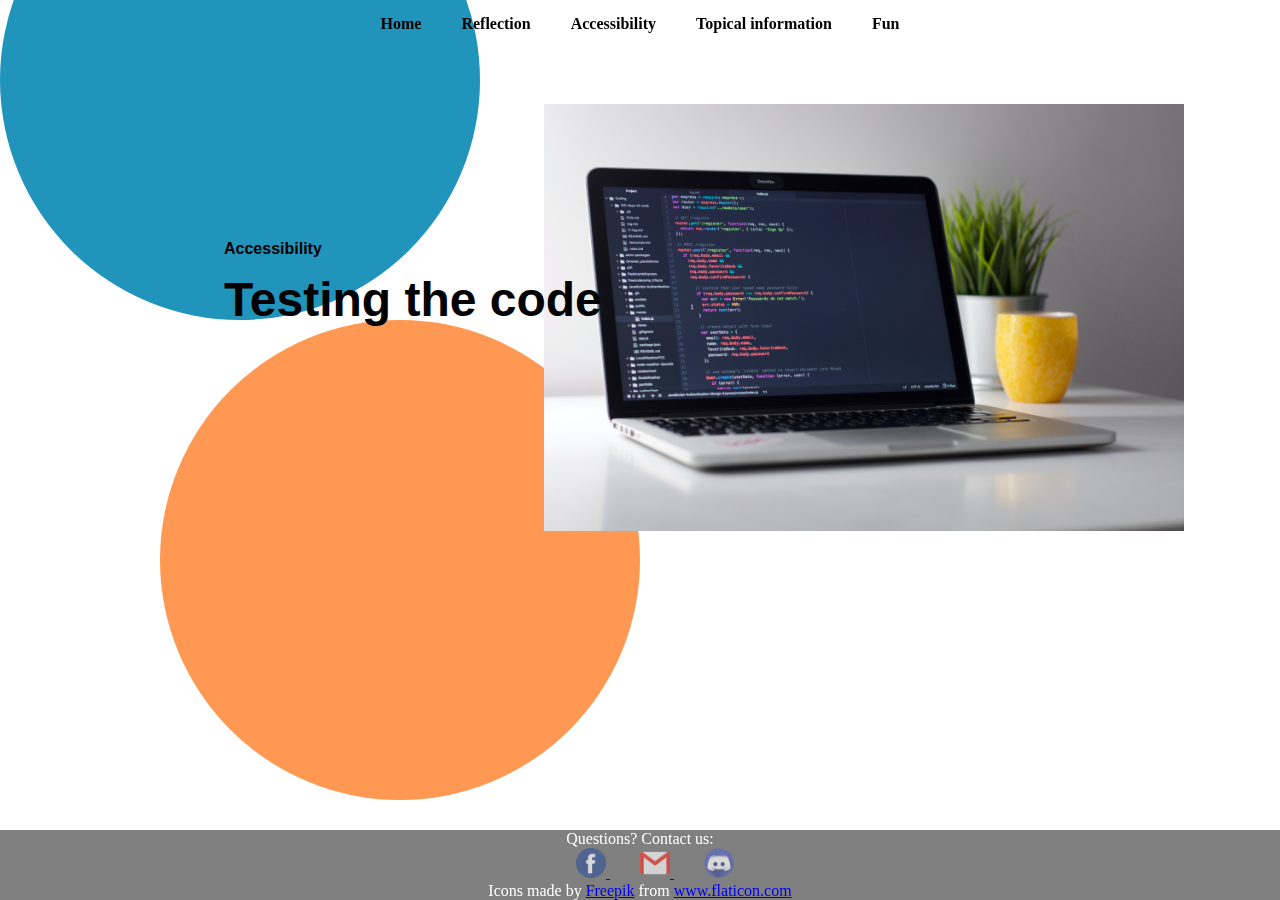
==== accessability.html @ 6f89da98 "first commit" ====
<!DOCTYPE html>
<html lang="en">
<head>
    <meta charset="UTF-8">
    <meta http-equiv="X-UA-Compatible" content="IE=edge">
    <meta name="viewport" content="width=device-width, initial-scale=1.0">
    <title>Accessibility page</title>
    <link rel="stylesheet" href="accessability.css">
</head>
<body>
    <nav class="navbar">
        <ul>
            <li><a href="index.html">Home</a></li>
            <li><a href="reflection.html">Reflection</a></li>
            <li><a href="accessability.html">Accessibility</a></li>
            <li><a href="topical information.html">Topical information</a></li>
            <li><a href="fun.html">Fun</a></li>
        </ul>
    </nav>

    <span class="dot1"></span>
    <span class="dot2"></span>

    <section class="intro">
        <div>
            <img src="code testing.jpg" alt="books">
            <h1>
                Accessibility
            </h1>
            <h2>
                Testing the code
            </h2>
        </div>
    </section>

    <footer>
        <ul class="sosiale">
            <p>Questions? Contact us: </p>
            <li>
                <a href="https://www.facebook.com">
                    <img src="facebook.png" alt="facebook">
                </a>
                <a href="https://www.gmail.com">
                    <img src="gmail.png" alt="mail">
                </a>
                <a href="https://www.discord.com">
                    <img src="discord.png" alt="discord">
                </a>

            <div>Icons made by <a href="https://www.freepik.com" 
                    title="Freepik">Freepik</a> from <a href="https://www.flaticon.com/" 
                    title="Flaticon">www.flaticon.com</a>
            </div>
            </li>
        </ul>
    </footer>

    
</body>
</html>
---- accessability.css ----
*{
    margin: 0%;
    padding: 0%;
    box-sizing: border-box;
}

body{
    display: flex;
    justify-content: center;
    padding-bottom: 5rem;
}

.navbar{
    display: flex;
    position: fixed;
    justify-content: center;
    align-items: center;
    text-align: center;
    z-index: 1;
    font-weight: 900;
}
.navbar ul{
    list-style: none;
    display: flex;
    margin: 15px;
}
.navbar ul li{
    font-family:'Times New Roman', Times, serif;
    font-size: 1rem;
}
.navbar ul li a{
    text-decoration: none;
    color: black;
    padding: 7px 20px;
    transition: .8s;
}
.navbar ul li a:hover{
    background-color: white;
    color: black;
    box-shadow: 2px 2px 10px 5px;
}

.dot1 {
    position: absolute;
    height: 30rem;
    width: 30rem;
    background-color: rgb(33, 148, 187);
    border-radius: 50%;
    margin-left: -50rem;
    margin-top: -10rem;
  }
  .dot2 {
    position: absolute;
    height: 30rem;
    width: 30rem;
    background-color: rgb(255, 152, 83);
    border-radius: 50%;
    margin-left: -30rem;
    margin-top: 20rem;
  }

/* main part */

.intro {
    position: relative;
    text-align: center;
  }

.intro h1{
    font: 1rem sans-serif;
    font-weight: bold;
    position: absolute;
    left: 8rem;
    top: 15rem;
}
.intro h2{
    font: 3rem sans-serif;
    font-weight: bold;
    position: absolute;
    left: 8rem;
    top: 17rem;
    width: 27rem;
    text-align: left;
}

.intro img{
    margin-top: 6.5rem;
    margin-left: 28rem;
    width: 40rem;

}

.sosiale{
    position: fixed;
    width: 100%;
    left: 0;
    bottom: 0;
    background: transparent;
    text-align: center;
    background: rgba(1,1,1,0.5);
    list-style: none;
    color: white;

}
.sosiale img{
    height: 30px;
    margin-left: 30px;
    opacity: 0.7;
}
.sosiale img:hover{
    opacity: 1;
}




/*Tablet*/
@media screen and (min-width: 600px) and (max-width: 960px) {

    .intro img{
        display: none;
    }
    .intro{
        right: 20rem;
    }
}

/*Phone*/
@media screen and (max-width: 600px) {

    .intro img{
        display: none;
    }
    .intro{
        right: 20rem;
    }

}
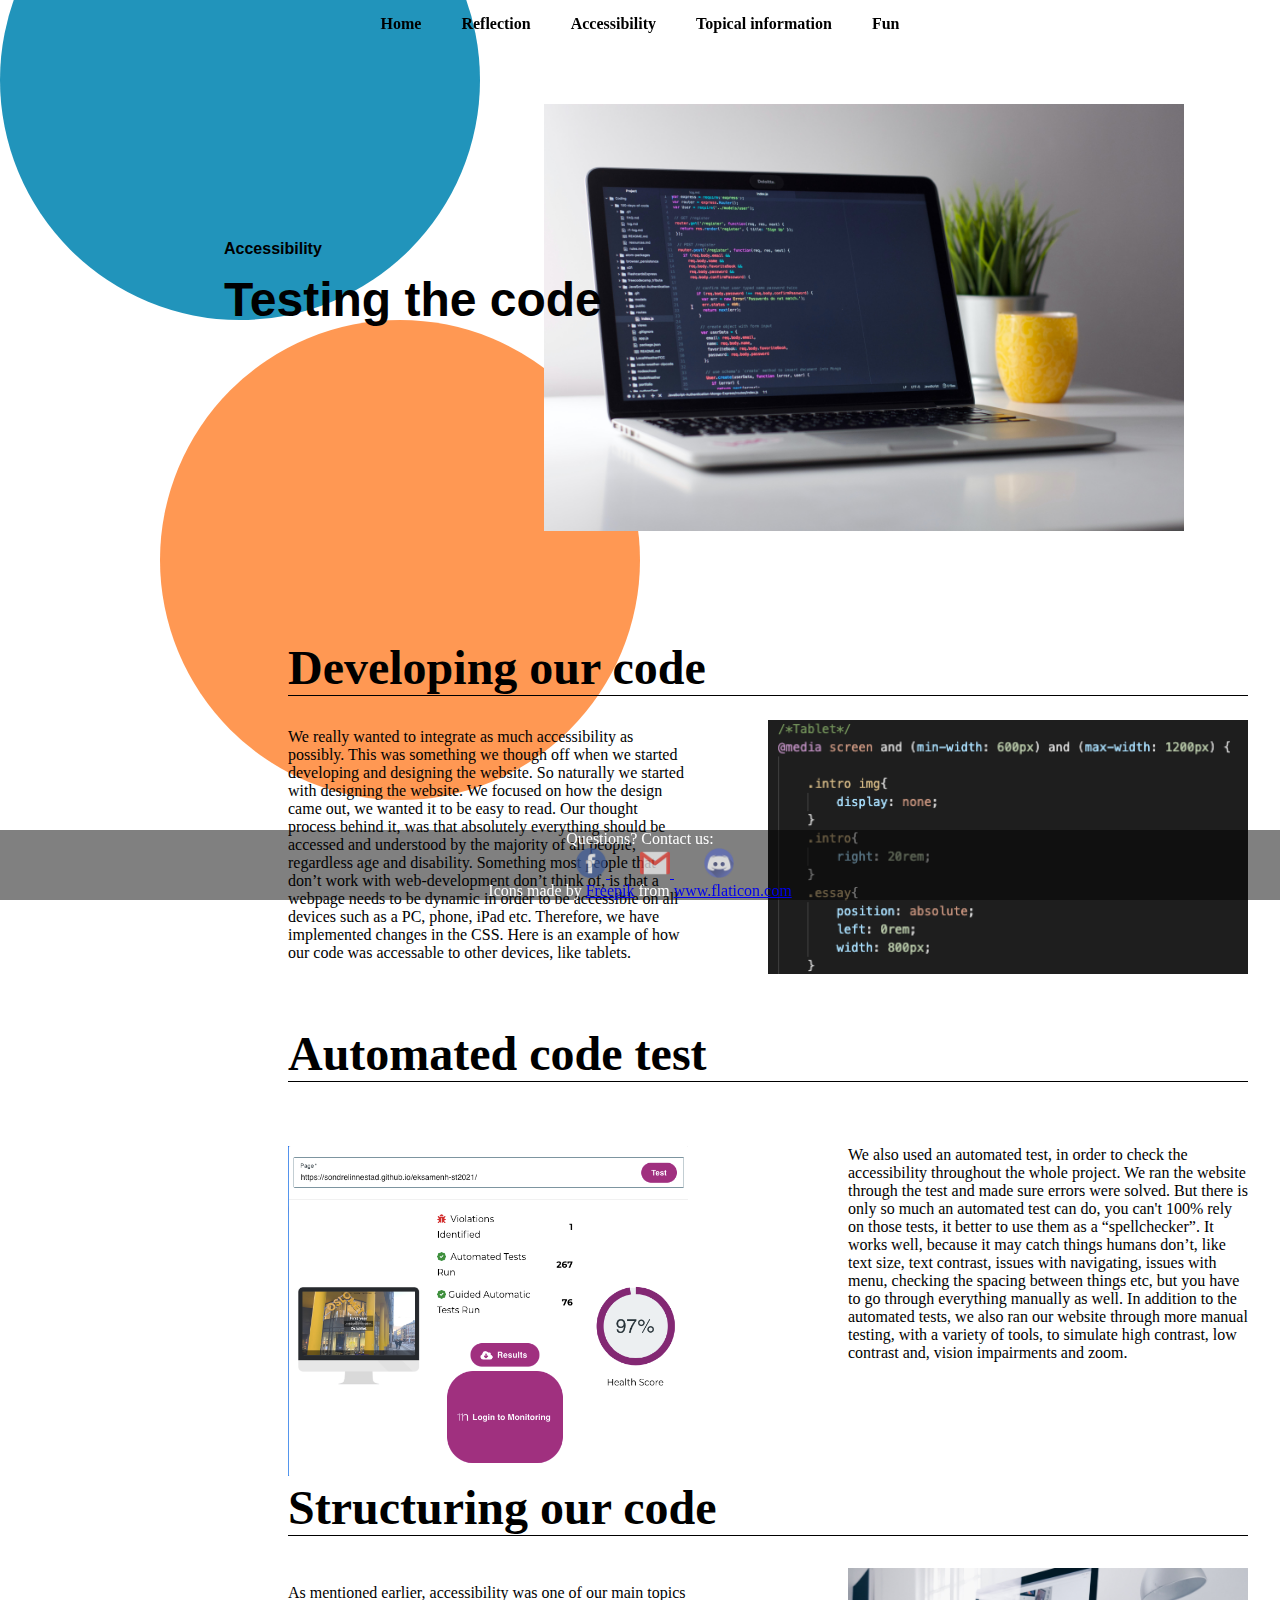
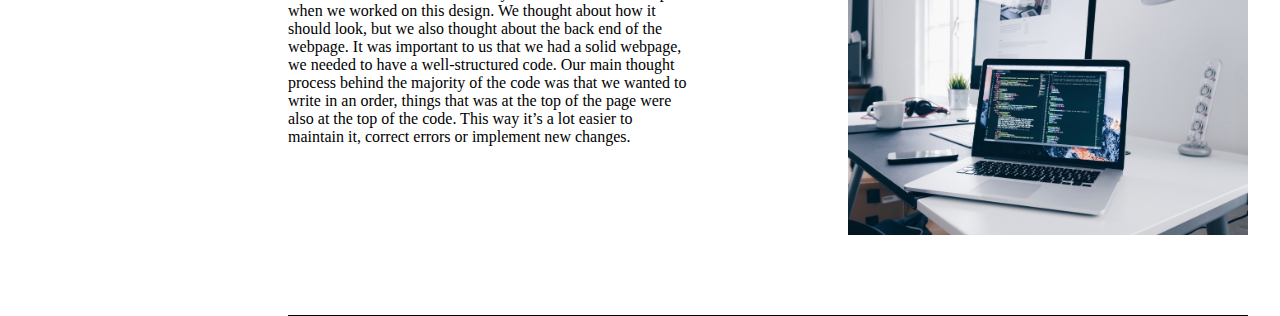
==== commit a1660bfe: "master" ====
--- a/accessability.html
+++ b/accessability.html
@@ -32,7 +32,60 @@
             </h2>
         </div>
     </section>
+    <!-- first paragraph -->
 
+    <section class="essay">
+        <div>
+            <h1 class="heading">
+                Developing our code
+            </h1>
+            <p class="part1">
+                We really wanted to integrate as much accessibility as possibly. This was something we though off when 
+                we started developing and designing the website. So naturally we started with designing the website. We 
+                focused on how the design came out, we wanted it to be easy to read. Our thought process behind it, was 
+                that absolutely everything should be accessed and understood by the majority of all people, regardless 
+                age and disability. Something most people that don’t work with web-development don’t think of, is that a
+                 webpage needs to be dynamic in order to be accessible on all devices such as a PC, phone, iPad etc. Therefore, 
+                 we have implemented changes in the CSS. Here is an example of how our code was accessable to other devices, like
+                 tablets.  
+            </p>
+            <img src="tablet code.png" alt="tablet code" class="tablet">
+
+            <!-- second paragraph -->
+
+            <h1 class="heading2">
+                Automated code test
+            </h1>
+            <img src="accessability test.png" alt="test results" class="test">
+            <p class="part2">
+                We also used an automated test, in order to check the accessibility throughout the whole project. We ran 
+                the website through the test and made sure errors were solved. But there is only so much an automated test 
+                can do, you can't 100% rely on those tests, it better to use them as a “spellchecker”. It works well, because 
+                it may catch things humans don’t, like text size, text contrast, issues with navigating, issues with menu,
+                 checking the spacing between things etc, but you have to go through everything manually as well. In addition 
+                 to the automated tests, we also ran our website through more manual testing, with a variety of tools, to 
+                 simulate high contrast, low contrast and, vision impairments and zoom.
+            </p>
+
+            <!-- third paragraph -->
+
+            <h1 class="heading3">
+                Structuring our code
+            </h1>
+            <img src="coding.jpg" alt="a computer with coding program" class="coding">
+            <p class="part3">
+            
+            As mentioned earlier, accessibility was one of our main topics when we worked on this design. We thought 
+            about how it should look, but we also thought about the back end of the webpage. It was important to us 
+            that we had a solid webpage, we needed to have a well-structured code. Our main thought process behind the
+             majority of the code was that we wanted to write in an order, things that was at the top of the page were 
+             also at the top of the code. This way it’s a lot easier to maintain it, correct errors or implement new changes.
+            </p>
+        </div>
+    </section>
+
+
+        <!-- footer at the bottom of the page -->        
     <footer>
         <ul class="sosiale">
             <p>Questions? Contact us: </p>
@@ -55,6 +108,5 @@
         </ul>
     </footer>
 
-    
 </body>
 </html>--- a/accessability.css
+++ b/accessability.css
@@ -1,3 +1,4 @@
+/* prefixes */
 *{
     margin: 0%;
     padding: 0%;
@@ -9,6 +10,8 @@
     justify-content: center;
     padding-bottom: 5rem;
 }
+
+/* navigation bar at the top of the page */
 
 .navbar{
     display: flex;
@@ -39,6 +42,7 @@
     color: black;
     box-shadow: 2px 2px 10px 5px;
 }
+/* code for cirkles */
 
 .dot1 {
     position: absolute;
@@ -59,7 +63,7 @@
     margin-top: 20rem;
   }
 
-/* main part */
+/* main heading plus picture  */
 
 .intro {
     position: relative;
@@ -87,8 +91,76 @@
     margin-top: 6.5rem;
     margin-left: 28rem;
     width: 40rem;
-
-}
+}
+
+/* first paragraph */
+
+.essay{
+    position: absolute;
+    margin-top: 40rem;
+    width: 60rem;
+    left: 18rem;
+    margin-bottom: 10rem;
+    border-bottom: black solid 1px;
+}
+
+.essay .heading{
+    border-bottom: black solid 1px;
+    font-size: 3rem;
+}
+
+.essay .part1{
+    margin-top: 2rem;
+    width: 25rem;
+    margin-bottom: 4rem;
+
+}
+
+.essay .tablet{
+    position: absolute;
+    width: 30rem;
+    right: 0rem;
+    top: 5rem;
+}
+
+/* second paragraph */
+
+.essay .heading2{
+    border-bottom: black solid 1px;
+    font-size: 3rem;
+}
+
+.test{
+    width: 25rem;
+    margin-top: 4rem;
+
+}
+
+.part2{
+    margin-top: 4rem;
+    padding-bottom: 5rem;
+    width: 25rem;
+    float: right;
+}
+
+/* third paragraph */
+
+.essay .heading3{
+    border-bottom: black solid 1px;
+    font-size: 3rem;
+}
+.coding{
+    margin-top: 2rem;
+    width: 25rem;
+    float: right;
+    margin-bottom: 5rem;
+}
+.part3{
+    margin-top: 3rem;
+    width: 25rem;
+}
+
+/* footer*/
 
 .sosiale{
     position: fixed;
@@ -115,7 +187,9 @@
 
 
 /*Tablet*/
-@media screen and (min-width: 600px) and (max-width: 960px) {
+@media screen and (min-width: 600px) and (max-width: 1200px) {
+
+
 
     .intro img{
         display: none;
@@ -123,10 +197,18 @@
     .intro{
         right: 20rem;
     }
+    .essay{
+        position: absolute;
+        left: 0rem;
+        width: 800px;
+    }
+    .essay .tablet{
+        width: 25rem;
+    }
 }
 
 /*Phone*/
-@media screen and (max-width: 600px) {
+@media screen and (max-width: 800px) {
 
     .intro img{
         display: none;
@@ -135,4 +217,22 @@
         right: 20rem;
     }
 
+    .essay{
+        position: absolute;
+        left: 0rem;
+        width: 400px;
+        margin-left: 2rem;
+    }
+    .essay .tablet{
+        margin-top: 25rem;
+        margin-left: 2rem;
+        width: 25rem;
+    }
+    .heading2{
+        margin-top: 30rem;
+    }
+    .part3{
+        padding-bottom: 5rem;
+    }
+
 }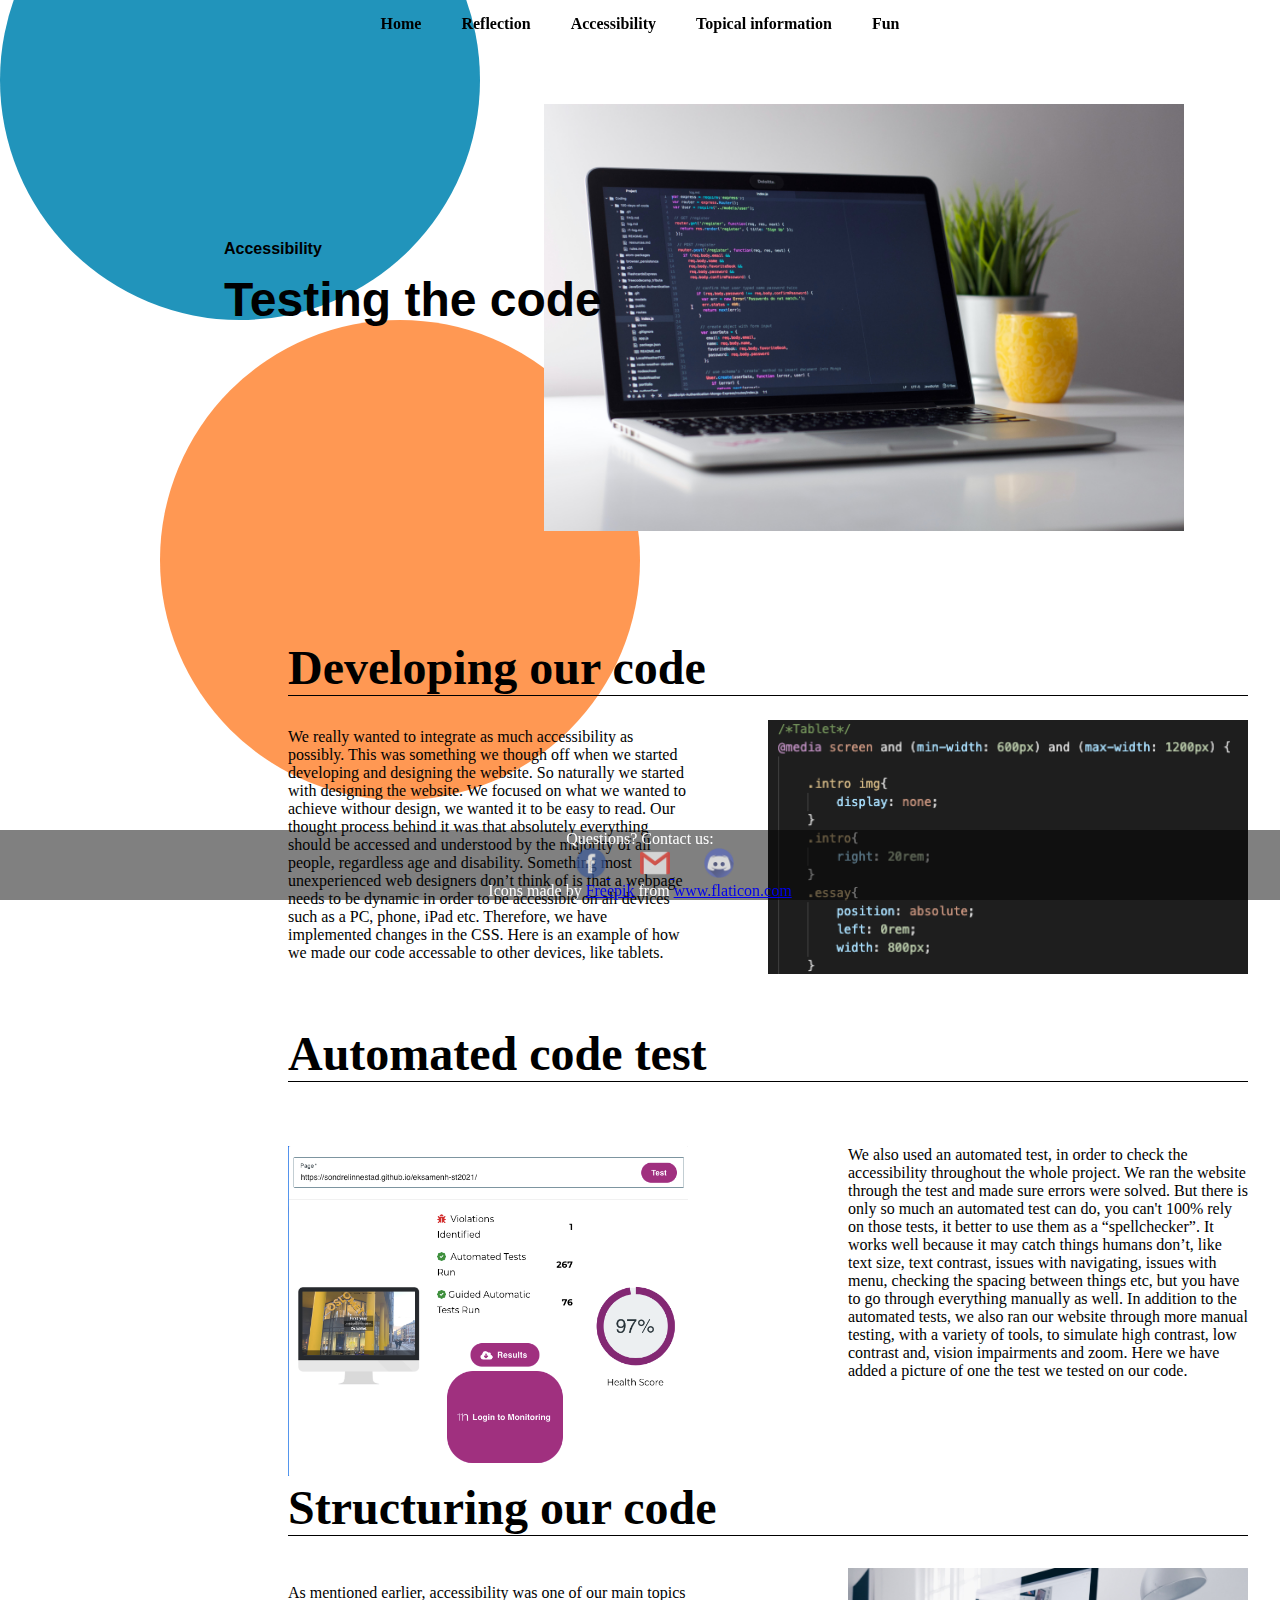
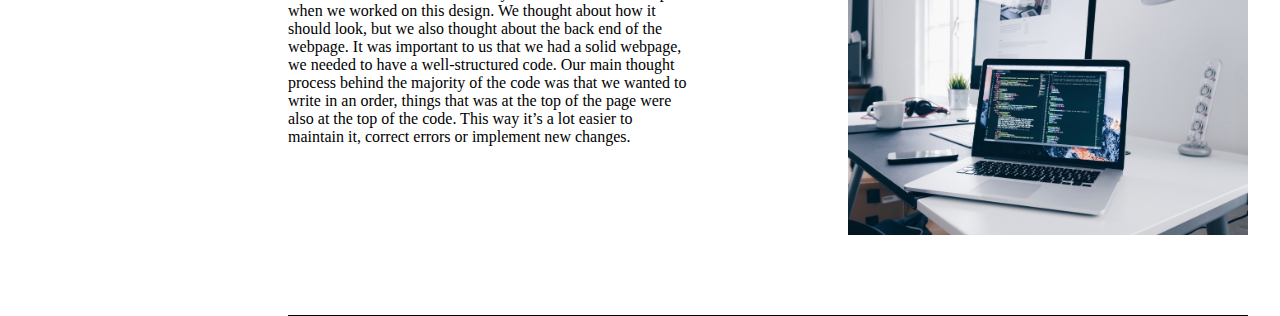
==== commit afe40d38: "master" ====
--- a/accessability.html
+++ b/accessability.html
@@ -42,11 +42,11 @@
             <p class="part1">
                 We really wanted to integrate as much accessibility as possibly. This was something we though off when 
                 we started developing and designing the website. So naturally we started with designing the website. We 
-                focused on how the design came out, we wanted it to be easy to read. Our thought process behind it, was 
+                focused on what we wanted to achieve withour design, we wanted it to be easy to read. Our thought process behind it was 
                 that absolutely everything should be accessed and understood by the majority of all people, regardless 
-                age and disability. Something most people that don’t work with web-development don’t think of, is that a
+                age and disability. Something most unexperienced web designers don’t think of is that a
                  webpage needs to be dynamic in order to be accessible on all devices such as a PC, phone, iPad etc. Therefore, 
-                 we have implemented changes in the CSS. Here is an example of how our code was accessable to other devices, like
+                 we have implemented changes in the CSS. Here is an example of how we made our code accessable to other devices, like
                  tablets.  
             </p>
             <img src="tablet code.png" alt="tablet code" class="tablet">
@@ -60,11 +60,12 @@
             <p class="part2">
                 We also used an automated test, in order to check the accessibility throughout the whole project. We ran 
                 the website through the test and made sure errors were solved. But there is only so much an automated test 
-                can do, you can't 100% rely on those tests, it better to use them as a “spellchecker”. It works well, because 
+                can do, you can't 100% rely on those tests, it better to use them as a “spellchecker”. It works well because 
                 it may catch things humans don’t, like text size, text contrast, issues with navigating, issues with menu,
                  checking the spacing between things etc, but you have to go through everything manually as well. In addition 
                  to the automated tests, we also ran our website through more manual testing, with a variety of tools, to 
-                 simulate high contrast, low contrast and, vision impairments and zoom.
+                 simulate high contrast, low contrast and, vision impairments and zoom. Here we have added a picture of one the  
+                 test we tested on our code.
             </p>
 
             <!-- third paragraph -->
--- a/accessability.css
+++ b/accessability.css
@@ -234,5 +234,8 @@
     .part3{
         padding-bottom: 5rem;
     }
+    .navbar ul li a{
+        padding: 7px 5px;
+    }
 
 }